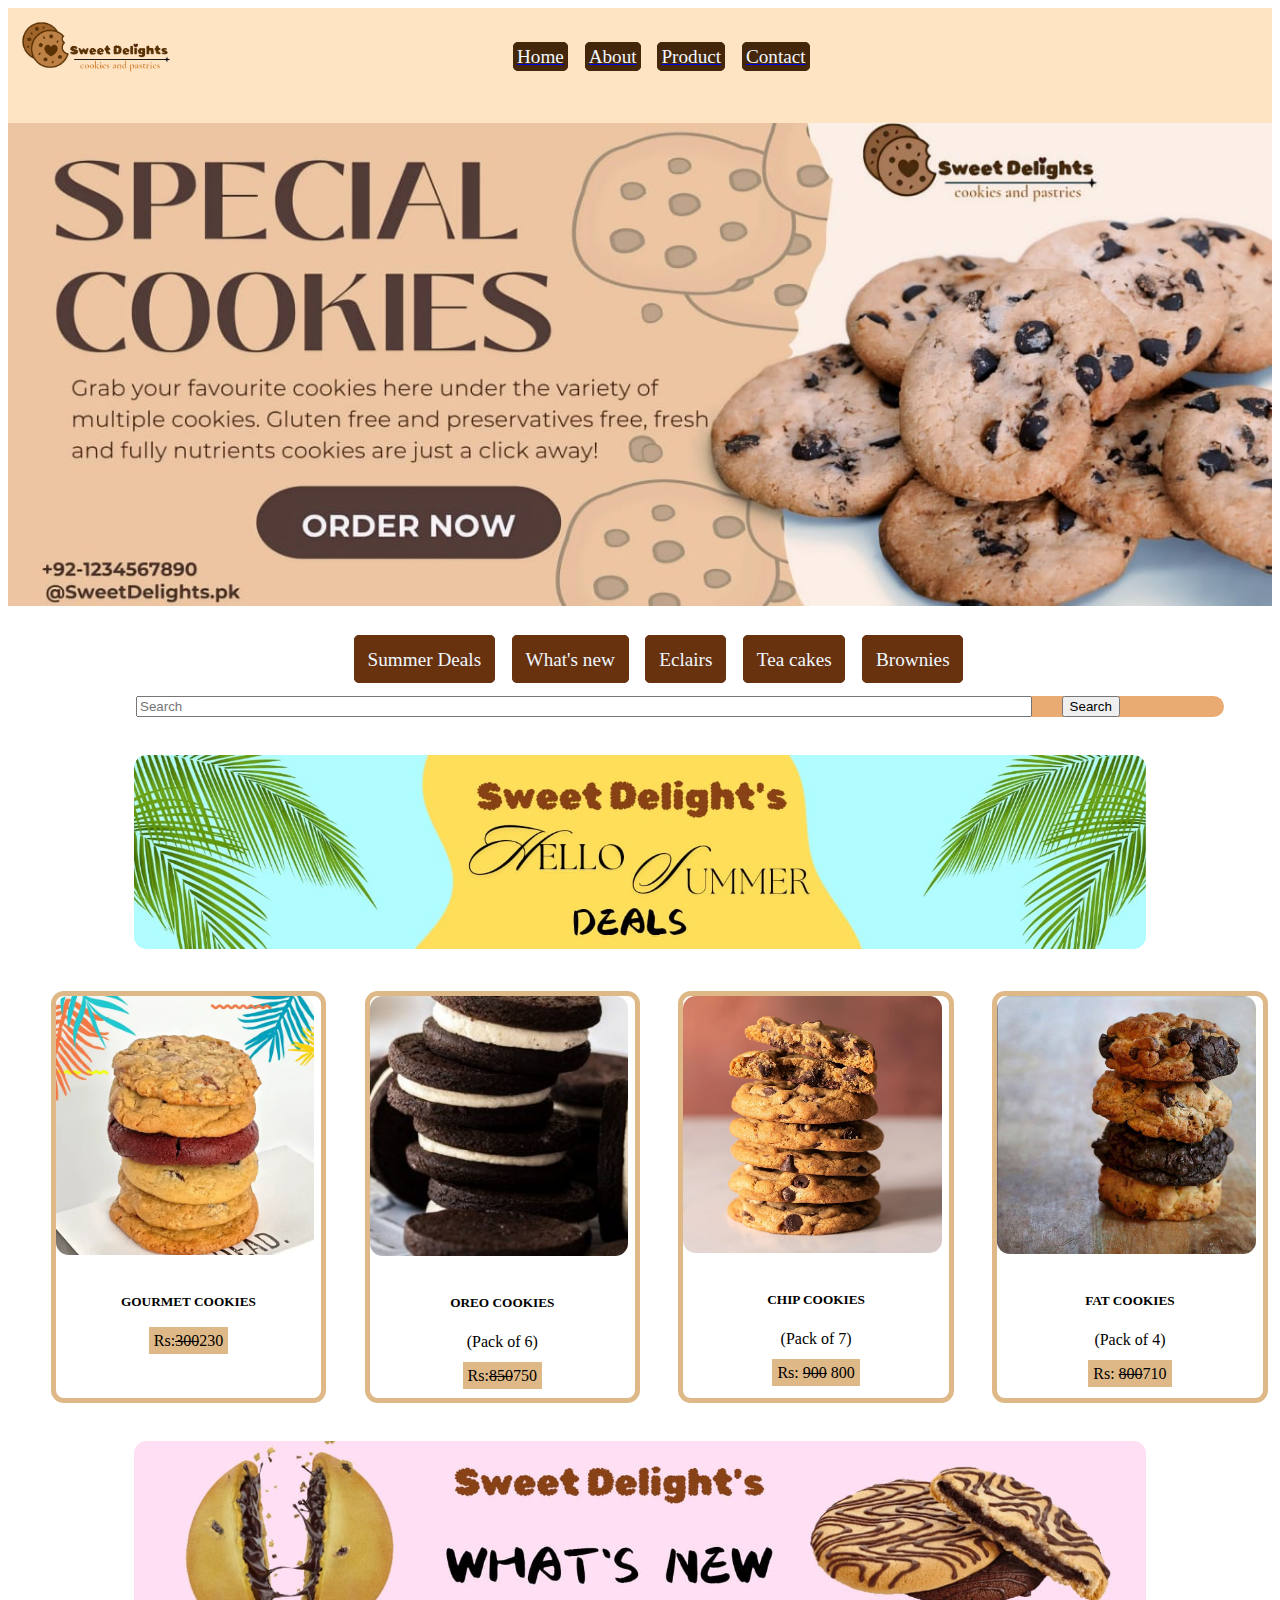
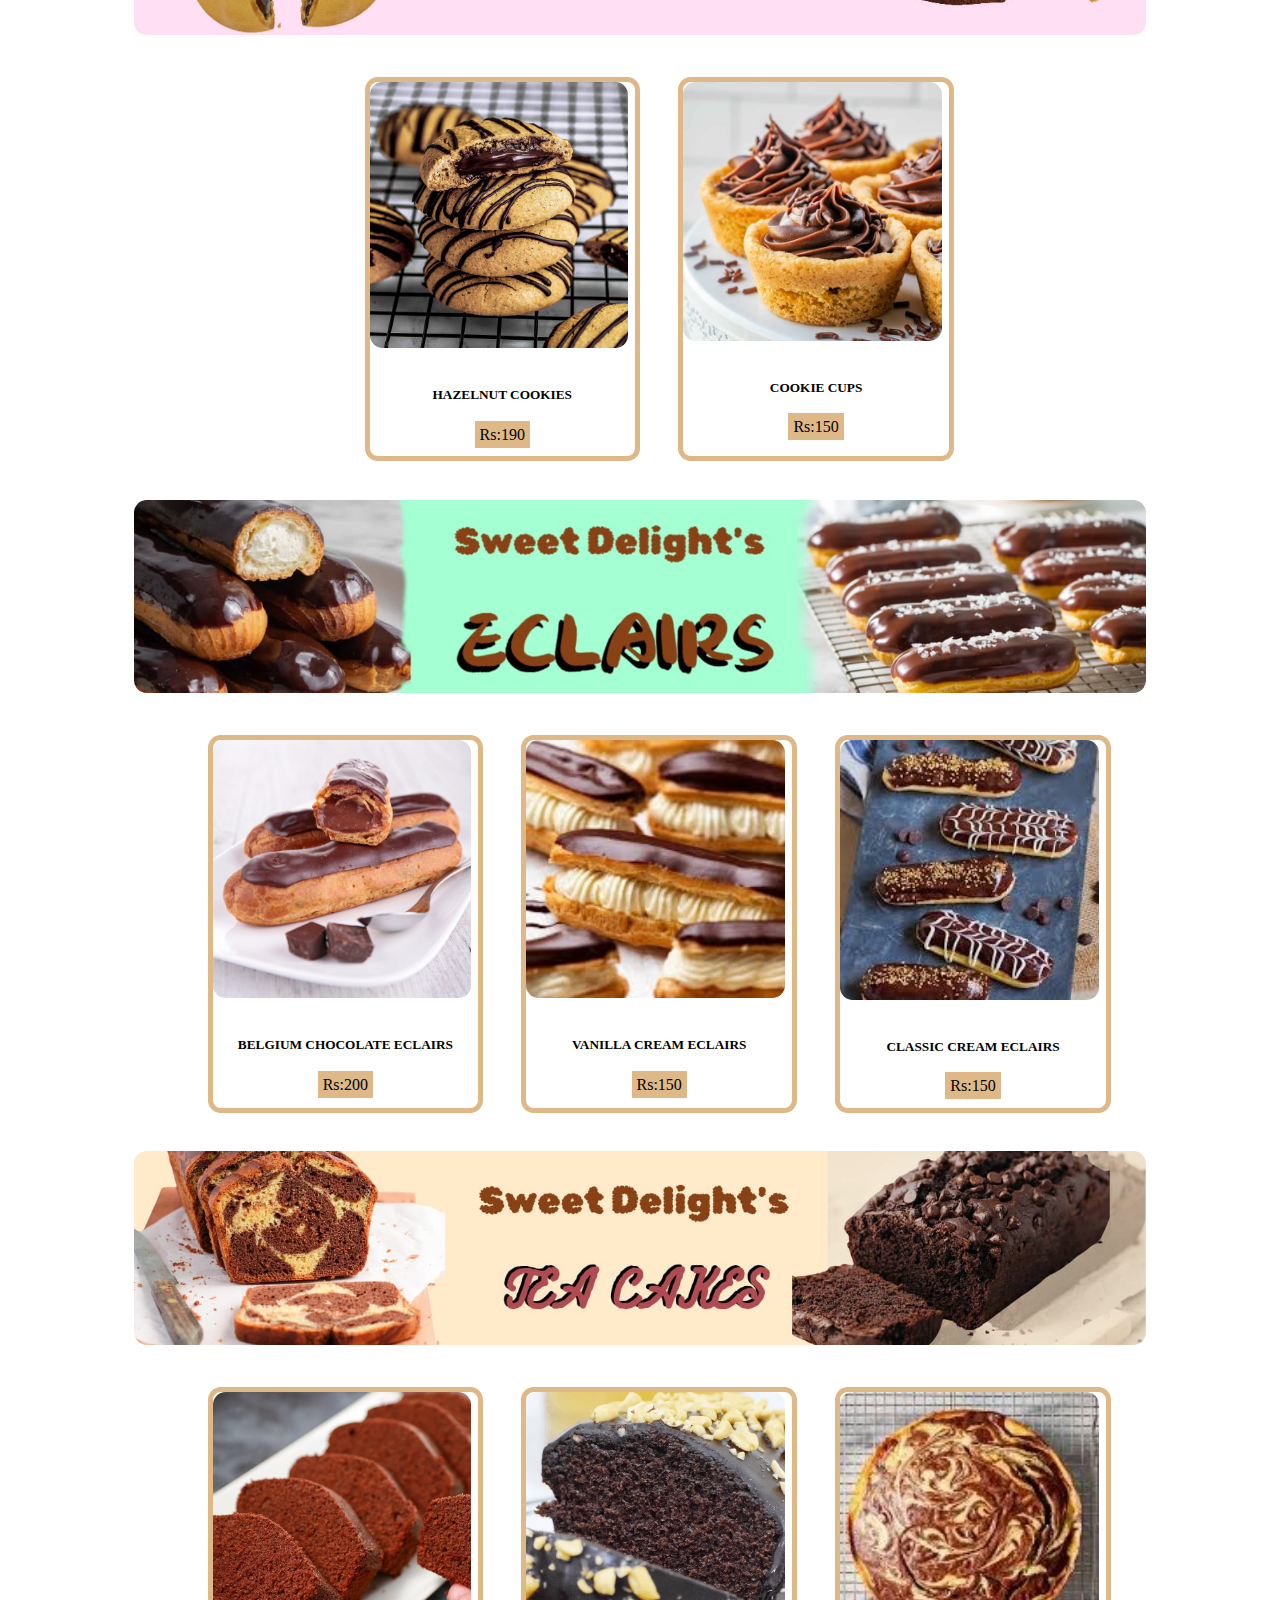
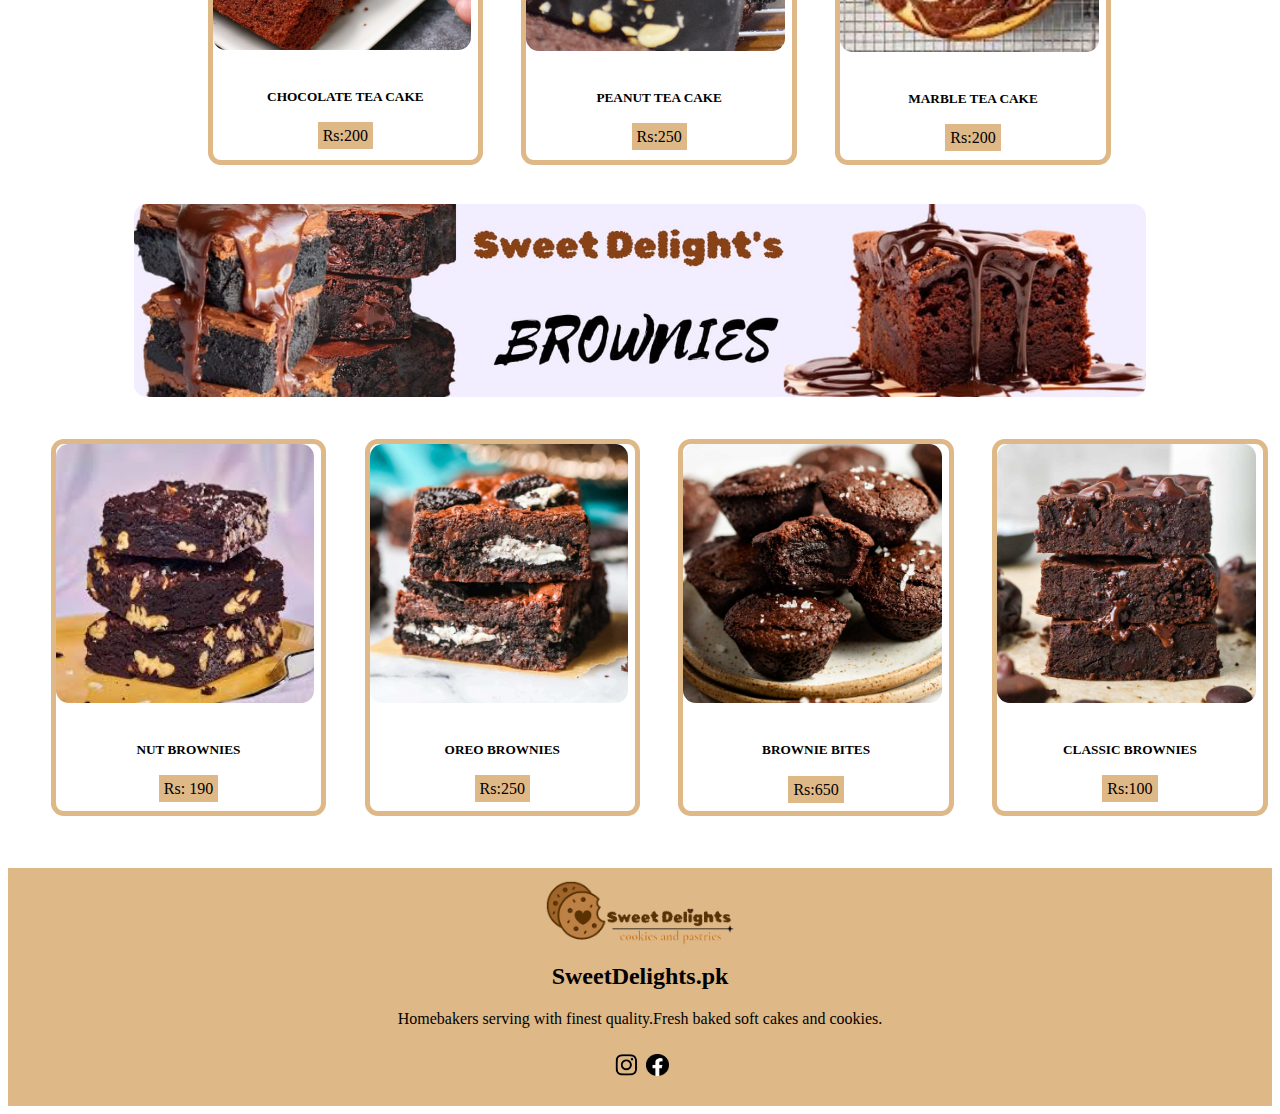
==== product.html @ c8fc4759 "project added" ====
<!DOCTYPE html>
<html lang="en">
<head>
    <meta charset="UTF-8">
    <meta name="viewport" content="width=device-width, initial-scale=1.0">
    <link href="https://cdn.jsdelivr.net/npm/bootstrap@5.0.2/dist/css/bootstrap.min.css" rel="stylesheet" 
    integrity="sha384-EVSTQN3/azprG1Anm3QDgpJLIm9Nao0Yz1ztcQTwFspd3yD65VohhpuuCOmLASjC" crossorigin="anonymous">
    <title>Product</title>
    <link rel="stylesheet" href="./style contact us.css">
</head>
<body>
    <div id="header">
        <div class="logo">
<img src="./Brown Black Simple Cookies and Pastries Logo_20240727_010928_0000.png" width="40%">

        </div>
        <div class="nav_bar">
            <ul>
            <a href="./home.html"><li>Home</li></a>
            <a href="./about.html"><li>About</li></a>
            <a href="./product.html"><li>Product</li></a>
            <a href="./contact us.html"><li>Contact </li></a>
            </ul>
        </div>
    </div>
    <div id="section">
<div class="banner">
    <img src="./product page banner.jpeg" width="100%">
</div>
<div class="sec_nav">
  <ul class="sec_ul">
   <center><li class="sec">Summer Deals</li>
    <li class="sec">What's new</li>
    <li class="sec">Eclairs</li>
    <li class="sec">Tea cakes</li>
    <li class="sec">Brownies</li>
    </center>
  </ul>
</div>
<nav class="navbar">
  <div class="container-fluid">
    <form class="d-flex">
      <input class="form-control " type="search" placeholder="Search" aria-label="Search">
      <button class="btn btn-outline-dark" type="submit">Search</button>
    </form>
  </div>
</nav>
<center>
  <div class="summer_deals">
<img src="./summer deals banner.jpeg" width="80%"></center></div>

<div class="sum_col">
<div class="box1_product">
  <img src="./ex.webp" width="70%">
  <center><h5>GOURMET COOKIES</h5>
  
<p class="s_price">Rs:<span>300</span>230</p></center>
</div>

<div class="box1_product">
  <img src="./oreo cookies.jpg" width="70%">
  <center><h5>OREO COOKIES</h5>
  <p>(Pack of 6) </p>
<p class="s_price">Rs:<span>850</span>750</p></center>
</div>

<div class="box1_product">
  <img src="./choclate chip cookies.jpg" width="70%">
  <center><h5>CHIP COOKIES</h5>
  <p>(Pack of 7) </p>
<p class="s_price">Rs: <span>900</span> 800</p></center>
</div>

<div class="box1_product">
  <img src="./big fat cookies.jpg" width="70%">
  <center><h5>FAT COOKIES</h5>
  <p>(Pack of 4) </p>
<p class="s_price">Rs: <span>800</span>710</p></center>
</div>
</div>
<div class="summer_deals">
 <center> <img src="./whats new.jpeg" width="80%"></center>
</div>

<div class="sum_col">
  <div class="box1_product">
    <img src="./hazelnut chocolate filled cookies.jpg" width="70%">
    <center><h5> HAZELNUT COOKIES</h5>
    
  <p class="s_price">Rs:190</p></center>
  </div>
  
  <div class="box1_product">
    <img src="./cookie cups.jpg" width="70%">
    <center><h5>COOKIE CUPS</h5>
    
  <p class="s_price">Rs:150</p></center>
  </div>
  
  
  </div>

  <div class="summer_deals">
    <center> <img src="./eclairs.jpeg" width="80%"></center>
   </div>

   <div class="sum_col1">
    <div class="box1_product">
      <img src="./belgium chocolate eclairs.jpg" width="70%">
      <center><h5> BELGIUM CHOCOLATE  ECLAIRS</h5>
      
    <p class="s_price">Rs:200</p></center>
    </div>
    
    <div class="box1_product">
      <img src="./cream eclairs.jpg" width="70%">
      <center><h5>VANILLA CREAM ECLAIRS</h5>
      
    <p class="s_price">Rs:150</p></center>
    </div>
    
    <div class="box1_product">
      <img src="./classic eclairs.jpg" width="70%">
      <center><h5>CLASSIC CREAM ECLAIRS</h5>
      
    <p class="s_price">Rs:150</p></center>
    </div>
    </div>


    <div class="summer_deals">
      <center> <img src="./tea cakes.jpeg" width="80%"></center>
     </div>
  
     <div class="sum_col1">
      <div class="box1_product">
        <img src="./chocolate tea cake.jpg" width="70%">
        <center><h5>CHOCOLATE TEA CAKE</h5>
    
      <p class="s_price">Rs:200</Rs:200></p></center>
      </div>
      
      <div class="box1_product">
        <img src="./peanut tea cake.jpg" width="70%">
        <center><h5> PEANUT TEA CAKE</h5>
        
      <p class="s_price">Rs:250</p></center>
      </div>
      
      <div class="box1_product">
        <img src="./marble tea cake.jpg" width="70%">
        <center><h5>MARBLE TEA CAKE</h5>
        
      <p class="s_price">Rs:200</p></center>
      </div>
      </div>

      <div class="summer_deals">
        <center> <img src="./brownies.jpeg" width="80%"></center>
       </div>
    
       <div class="sum_col">
        <div class="box1_product">
          <img src="./nut brownies.jfif" width="70%">
          <center><h5>NUT BROWNIES</h5>
      
        <p class="s_price">Rs: 190</p></center>
        </div>
        
        <div class="box1_product">
          <img src="./oreo brownies.jpg" width="70%">
          <center><h5>OREO BROWNIES</h5>
          
        <p class="s_price">Rs:250</p></center>
        </div>
        
        <div class="box1_product">
          <img src="./brownie bites.jpg" width="70%">
          <center><h5>BROWNIE BITES</h5>
          
        <p class="s_price">Rs:650</p></center>
        </div>

        <div class="box1_product">
          <img src="./classic brownies.jpg" width="70%">
          <center><h5>CLASSIC BROWNIES</h5>
          
        <p class="s_price">Rs:100</p></center>
        </div>
        </div>

      
        <div id="footer">
          <center> <img src="./Brown Black Simple Cookies and Pastries Logo_20240727_010928_0000.png" width="15%"> 
            <h2>SweetDelights.pk</h2>
            <p>Homebakers serving with finest quality.Fresh baked soft cakes and cookies. </p>
        
           <div class="footer_img">
             <a href="https://www.instagram.com/cupcakes.n.cookies/"><img src="./insta_black_logo-removebg-preview.png" width="50%"></a>
           <a href="https://www.facebook.com/cooksncups"> <img src="./fb logo png.png" width="36%"></a></center>
        
        </div>
        </div>
---- style contact us.css ----
#header{
    display: flex;
    height: 9vw;
    background-color:bisque
}
.logo{
    /* justify-content: start; */
    width:30%;
    margin-left: 1vw;
    margin-top: 1vw;
    margin-bottom: 1vw;
    
}
.nav_bar{
width: 70%;
}
ul{

 margin-left:5vw ;
margin-right: 2vw; 
margin-top: 3vw;
margin-bottom: 1vw; 


}
li{
    display: inline;
    /* list-style: none; */
    margin-left: 1vw;
    font-size: 1.5vw;
text-decoration: none;
color: black;
background-color: rgb(68, 38, 11);
color: aliceblue;
padding: 3px;
border: 1px  rgb(68, 38, 11) solid;
border-radius: 5px;
}
li:active{
background-color: aliceblue;
color:  rgb(68, 38, 11);
}
.section_heading{
    background-image: url(./contact\ us\ banner.jpeg);
    width:screen-width;
    height: 20vw;
    font-family: cursive;
    padding-top: 17vw;
    /* border-radius: 1vw; */
    font-size: larger;
}
.box1{
    border: 0.5vw rgb(94, 57, 14) solid;
    border-radius: 0.5vw;
    color: white ;
    background-color:  rgb(94, 57, 14);
    height: 20vw;
    width: 30vw;
    margin-left: 35vw;
    margin-top: 3vw;
    box-shadow: 0.5vw 0.5vw 1vw rgb(56, 53, 48);    
    }
    h4{
        margin-top: 3vw;
        font-family: system-ui, -apple-system, 
        BlinkMacSystemFont, 'Segoe UI', Roboto, Oxygen, Ubuntu, Cantarell, 'Open Sans', 'Helvetica Neue', sans-serif;
        font-size: 2vw;
        margin-bottom: -1vw;

    }
.box_img{
    margin-top: 2vw;
    width:100%;
    
}
.box_img:hover{
    filter: drop-shadow( 7px 7px 15px rgb(241, 158, 90));
}



.box2{
    border: 0.5vw rgb(102, 56, 4) solid;
    border-radius: 0.5vw;
    color: white ;
    background-color:  rgba(102, 56, 4);
    height: 20vw;
    width: 30vw;
    margin-left: 35vw;
    margin-top: 3vw;
    box-shadow: 0.5vw 0.5vw 1vw  rgba(77, 44, 6, 0.829);    
    }
    .box3{
        border: 0.5vw rgb(133, 87, 48) solid;
        border-radius: 0.5vw;
        color: white ;
        background-color:  rgb(133, 87, 34);
        height: 20vw;
        width: 30vw;
        margin-left: 35vw;
        margin-top: 3vw;
        box-shadow: 0.5vw 0.5vw 1vw rgb(56, 53, 48);    
        }
/* .box2{
    border: 0.5px rgb(122, 72, 15) solid;
    border-radius: 0.5vw;
    color: white ;
    background-color:  rgb(122, 72, 15);
    height: 20vw;
    width: 30vw;
    margin-left:35vw;
    margin-top: 3vw;
    box-shadow: 0.5vw 0.5vw 1vw rgb(56, 53, 48);
}

.box3{
    border: 0.5vw  rgba(117, 74, 24, 0.911) solid;
    border-radius: 0.5vw;
    color: white ;
    background-color:  rgba(117, 74, 24, 0.911);
    height: 20vw;
    width: 30vw;
    margin-left: 35vw;
    margin-top: 3vw;
    box-shadow: 0.5vw 0.5vw 1vw rgb(56, 53, 48);
} */
.img{
    height: 17vw;
    width: screen-width;
    margin-top: 2vw;
    border-radius: 1vw;
    border: 0.12vw solid rgb(121, 70, 23);
    background-image: url(./contact\ banner.jpeg);
padding-top: 3vw;
padding-bottom: 2vw;
font-family:cursive;
color: aliceblue;
}


.form{

    
    padding-top: 4vw;
    label{ 
        margin-top: 3vw;
    }
    input{
        margin-top: 3vw;
        border-radius: 1vw;
        height: 2vw;
    }
    textarea{
        margin-top:3vw;
        border-radius: 1vw;
        height: 3vw;
        border: 0.12vw black solid;
    }
    span{
        margin-left: 1vw;
    }
    button{
        border-radius: 2vw;
        padding-top:-4vw;
    }
}

.box_main{
    border: 0.15 gray solid;
border-radius: 2vw;
    width: 50vw;
    height: 35vw;
background-color: rgb(231, 225, 225);
margin-top: 6vw;
box-shadow: 1vw 1vw 2vw gray;
margin-bottom: 4vw;


}
#footer{
    background-color: burlywood;
 margin-top: 4vw;
     padding-top: 1vw;
    padding-bottom: 1vw;
    h2{
        margin-top: 1vw;
    }
   }
   /* .f_para{
    background-color: burlywood;
    margin-top: 3vw;
   } */
   .footer_img{
    width: 5%;
    margin-bottom: 1vw;
    margin-top: 2vw;
   }

@media all and (max-width: 600px) and ( min-width:300px) {
    .logo{
        width: 50vw;
    }
    ul{
        margin-left: -20vw;
        display: inline;
        margin-top: -100vw;

    }
li{
    margin-top:-10vw;
    font-size: 2vw;
}

    .nav_bar{
        margin-top: 1vw;
        /* margin-right: 19vw; */
        height: 7vw;
    
        justify-content: center;
    }
    .section_heading{
        font-size: 3vw;
        padding-bottom: 6vw;
    }
    .box_img{
        width:30vw;
    }
    h4{
        font-size: 3vw;
    }
.para{
    font-size: 2vw;
}
.img{
    margin-top: 3vw;
    font-size: 3vw;
    height: 30vw;
}
.box_main{
    width: 70vw;
    height: auto;
}
input{
    border-radius: 10px;
    width: 29vw;
    
}
textarea{
    width: 29vw;
 border-radius: 10px;   
}
h2{
    font-size: 5vw;
}
.footer_img{
    width: 17%;
}
.f_para{
    font-size: 3vw;
}
}


/* product page  */

.sec_nav{
    display: inline;
    
ul{
    margin-left: -5px;
    margin-left: 10px;
    
}

li{
    border: 1px rgb(104, 50, 15) solid;
    border-radius: 5px;
    background-color:  rgb(104, 50, 15);
    color: aliceblue;
    padding: 1vw 1vw 1vw 1vw;
}
li:hover{
background-color: rgb(71, 36, 12);
color: aliceblue;

}

}

.navbar{
    background-color: rgb(233, 171, 113);
    width: 85vw;
    margin-left: 10vw;
margin-top: 2vw;
border-radius: 2vw;}

.form-control{
    width: 70vw;
    margin-right: 2vw;
}

.summer_deals{
    margin-top: 3vw;
    /* box-shadow: 2vw 2vw 2vw black; */
    img{
        border-radius: 1vw;
    }
    
}

.sum_col{
    display: flex;
    justify-content: center;
}
.box1_product{
    border: 5px solid burlywood;
    border-radius: 1vw;
    width:21%;
    margin-left: 3vw;
    margin-top: 3vw;
    padding-bottom: 1vw;
    img{
        width: 20.2vw;
        border-radius: 1vw;
        margin-bottom: 1vw;
    }
}
.box1_product:hover{
    box-shadow: 1vw 2vw 2vw gray;
    border: 5px solid burlywood;
    /* margin-bottom:  10vw; */
}

.s_price{
    background-color: burlywood;
    width: 30%;
    display: inline;
    padding: 5px ;
    
    span{
        text-decoration: line-through;
    }   
}

.sum_col1{
    display: flex;
    /* margin-left: 4vw; */
    justify-content: center;
}


@media all and (max-width: 600px) and ( min-width:300px) {

    .logo{
        width: 52vw;
    }
    ul{
        margin-left: -20vw;
        display: inline;
        margin-top: -100vw;

    }
li{
    margin-top:-10vw;
    font-size: 2vw;
}

    .nav_bar{
        margin-top: 1vw;
        /* margin-right: 19vw; */
        height: 7vw;
    
        justify-content: center;
    }
.banner{
    width: screen-width;
    /* margin-top: 2vw; */
    /* margin-bottom: -2vw; */
}
    
.sec_nav{
    margin-top: -13vw;
    justify-content: center;
}
.sec_ul{
    margin-right: 10vw;
    /* margin-left: -100vw; */
    margin-top: -12vw;
}
.navbar{
    width: 80vw;
    margin-top: -2vw;

}
.form-control{
    width:50vw ;
}
.box1_product{
    img{
        width: 19vw;
        margin-bottom: 1px;
    }
    h5{
        font-size: 2.5vw;

    }
    p{
        margin-top: -2vw;
               font-size: 9PX;
    }
    padding-bottom: -2vw;
 height: 42vw;
 /* width: 20vw; */
}

.s_price{
    p{
        margin-bottom: -2vw;
        /* margin-top: -30vw; */
        /* padding-top: -20vw; */
    }
    margin-top: -4vw;

}
}
.about_main{
    display: flex;
    margin-top: 3vw;
}

.about{
    width: 100%;
    margin-left: 5vw;
    margin-top: 5vw;
    margin-right: 1vw;
}
.about_img{
    width: 50%;
    margin-left: 2vw;
    margin-top: 4vw;
}


@media all and (max-width: 600px) and ( min-width:300px) {
    .about{
        /* font-weight: 200; */
        font-size: 6px;

        h3{
            font-size: 4vw;
        }
    }

    .about_img{
        margin-top: 10vw;
    }
}

.home_pics{
    display:flex;
    margin: 2vw 2vw 0vw 8vw;
padding: 2vw 2vw 2vw 2vw;
}

.home_img{
    margin: 2vw 2vw 0vw 11vw;
}

.home_img:hover{
    filter: drop-shadow( 1px 1px 20px rgba(224, 109, 2, 0.315) );
    
}
.ing_banner{
    h4{
        margin-bottom: 1vw;
    }
    p{
        margin: 1vw;
    }
}
.h_banner{
    display: flex;
}

.reviews{
    display: flex;
}

.h_box1{
    border: 2px solid saddlebrown;
    width: 30%;
    margin-left: 2vw;
    margin-top: 1vw;
    background-color: saddlebrown;
    color: aliceblue;
    padding: 1px;
    box-shadow: 10px 10px 0px black;
    margin-bottom: 3vw;

    h4{
        margin-bottom: 1vw;
    }
}
.h_heading{
    margin-top: 2vw;
}

@media all  and ( max-width: 600px) and ( min-width:300px){
    .carousel-item active{
        width: screen-width;
    }
.home_img{
    width:1%;
    margin-left: 20vw;
    img{
        width: 10vw;
    }
    p{
        font-size: 3vw;
    }
}
.home_pics{
    margin-left: -5vw; 
    margin-left: 1vw;
}

.ing_banner{
    p{
        font-size: 2.5vw;
    }
    h4{
        font-size: 4vw;
    }
}


.h_heading{
    margin-top: 3vw;
}

.h_box1{
    margin-left: 2vw;
    p{
        font-size: 2vw;
    }
}
}
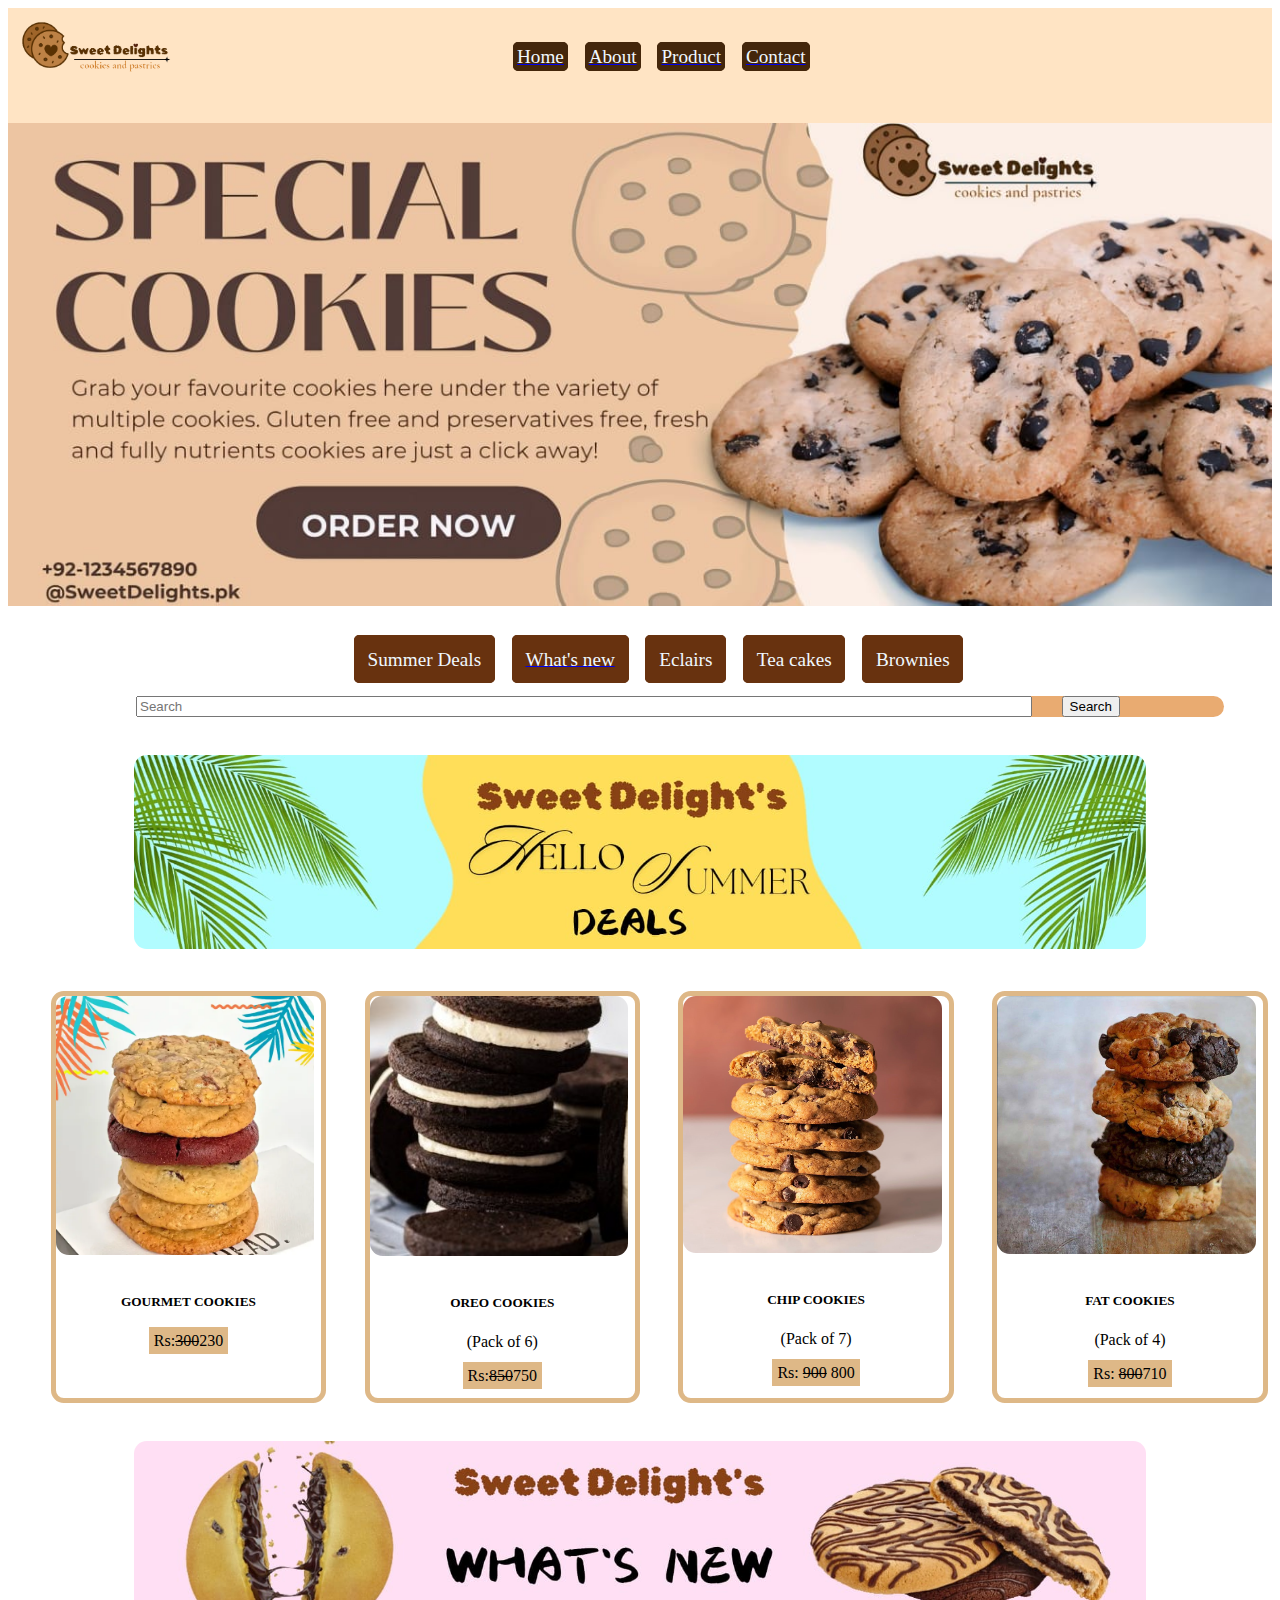
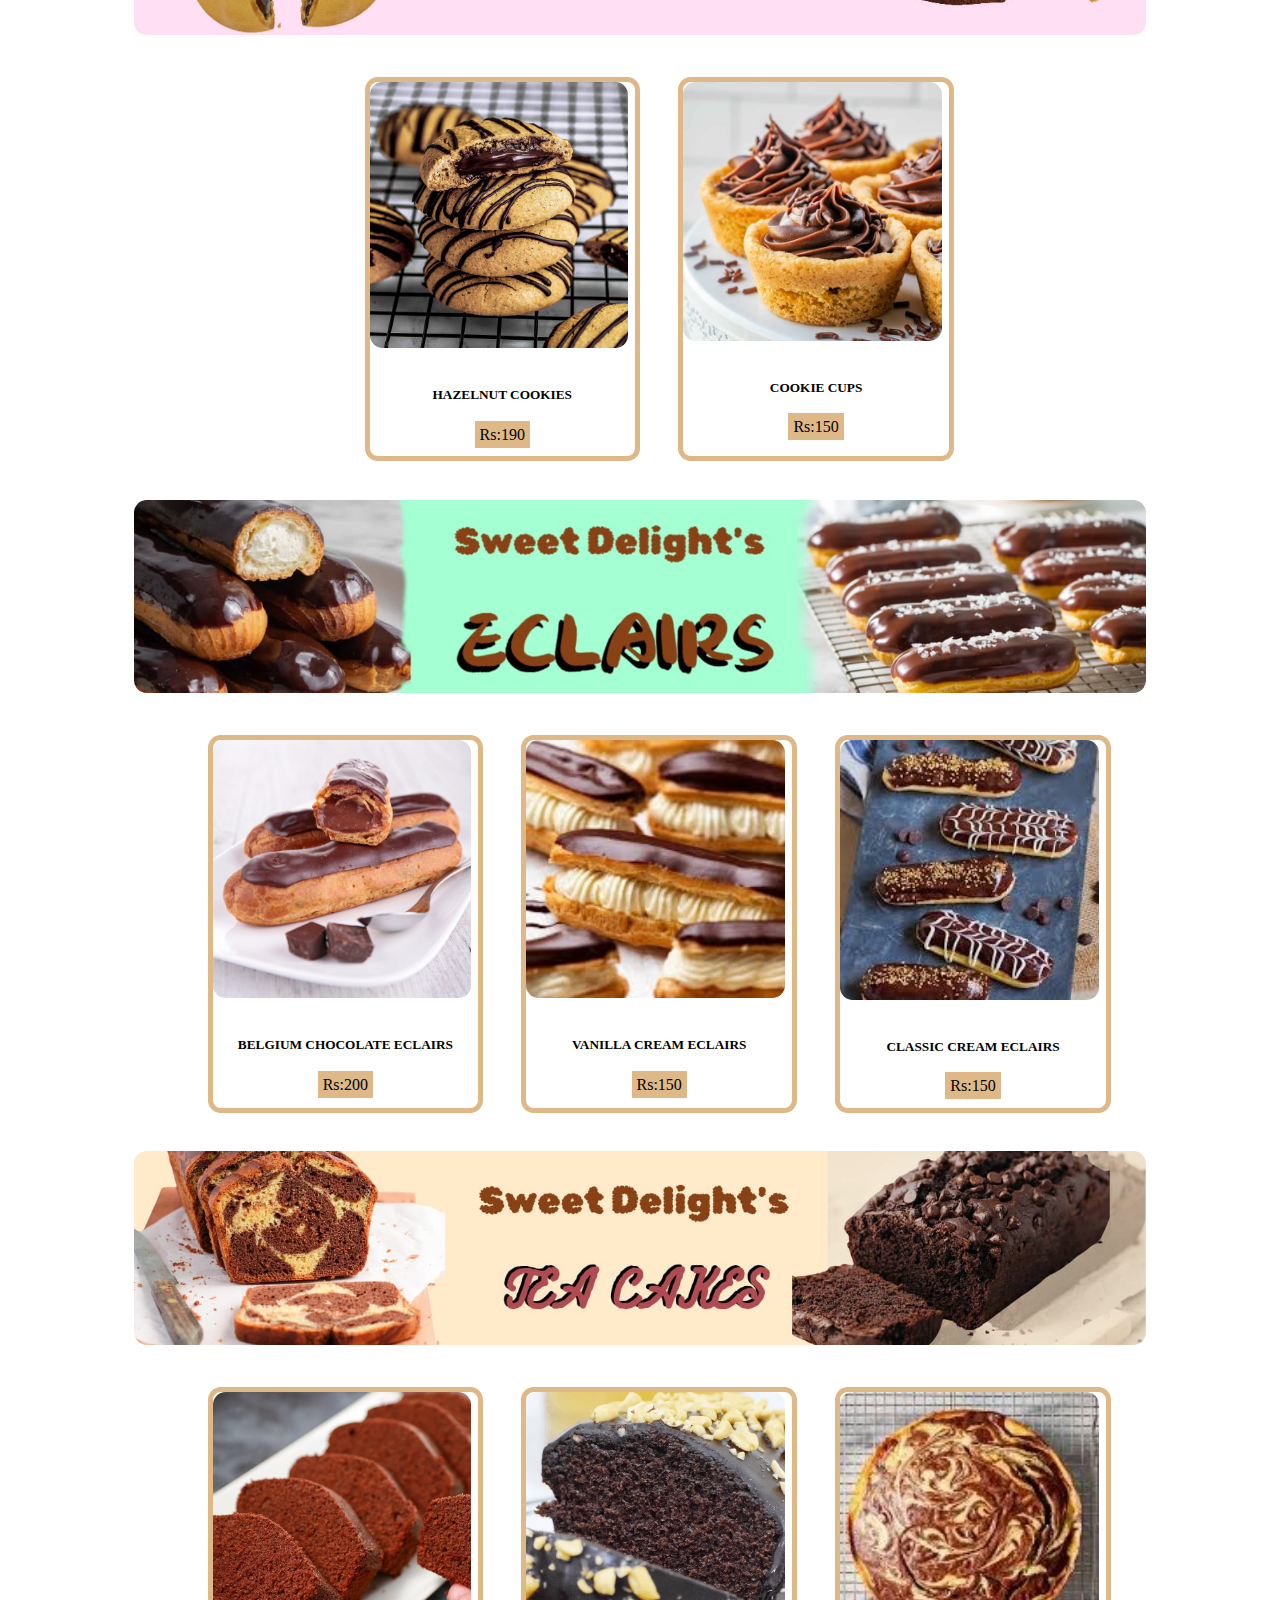
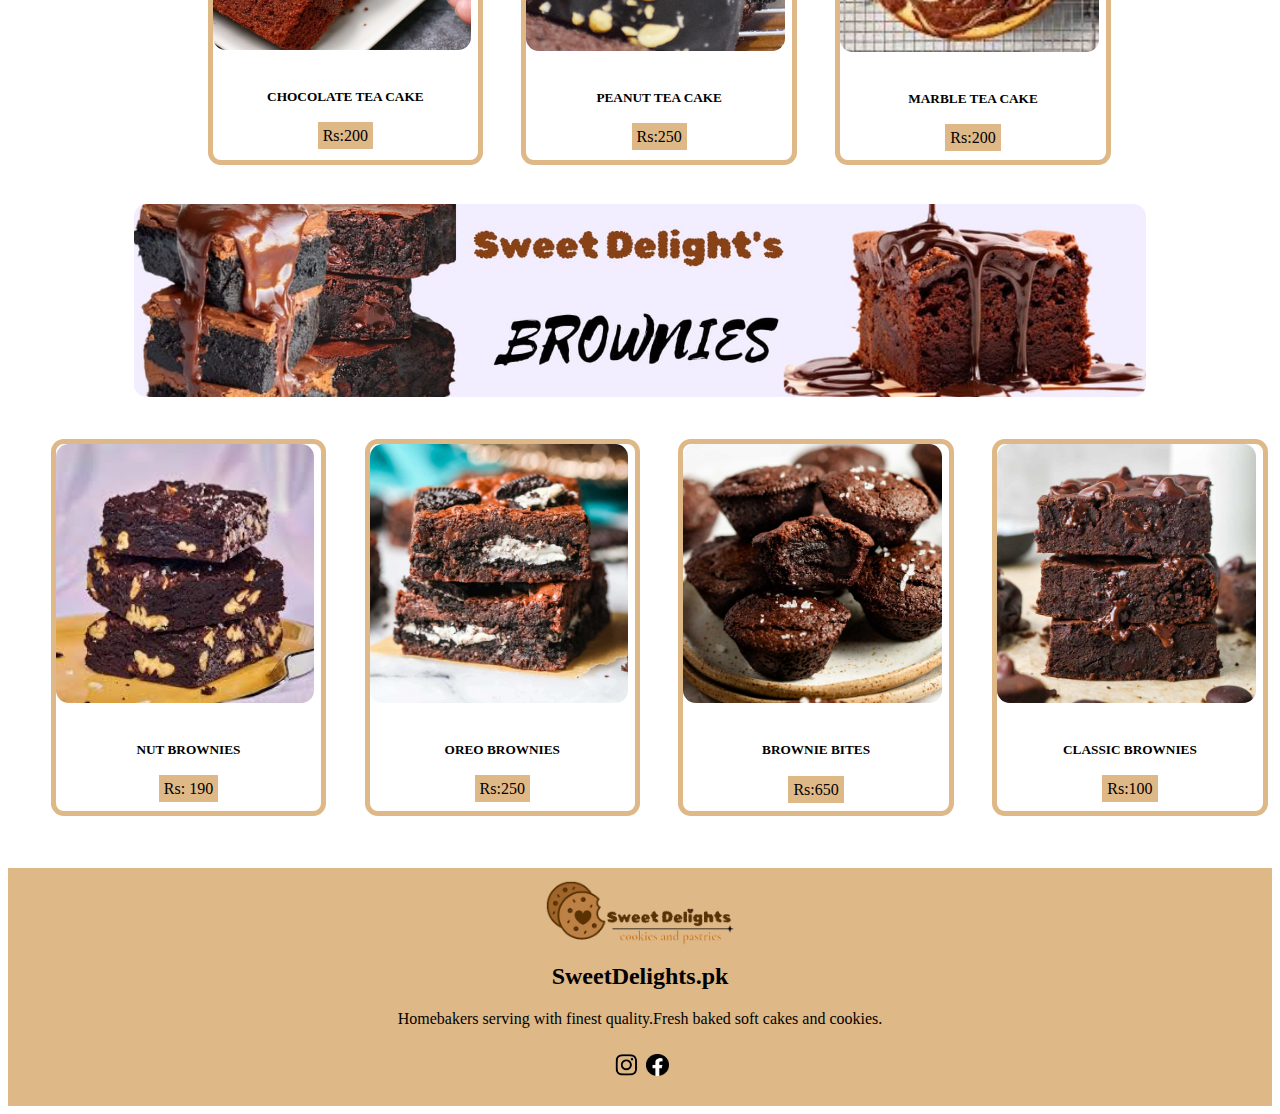
==== commit 0b2110a0: "Update product.html" ====
--- a/product.html
+++ b/product.html
@@ -30,7 +30,7 @@
 <div class="sec_nav">
   <ul class="sec_ul">
    <center><li class="sec">Summer Deals</li>
-    <li class="sec">What's new</li>
+  <a href=#new>  <li class="sec">What's new</li></a>
     <li class="sec">Eclairs</li>
     <li class="sec">Tea cakes</li>
     <li class="sec">Brownies</li>
@@ -78,7 +78,7 @@
 <p class="s_price">Rs: <span>800</span>710</p></center>
 </div>
 </div>
-<div class="summer_deals">
+<div class="summer_deals" id="new">
  <center> <img src="./whats new.jpeg" width="80%"></center>
 </div>
 
@@ -200,4 +200,4 @@
            <a href="https://www.facebook.com/cooksncups"> <img src="./fb logo png.png" width="36%"></a></center>
         
         </div>
-        </div>+        </div>
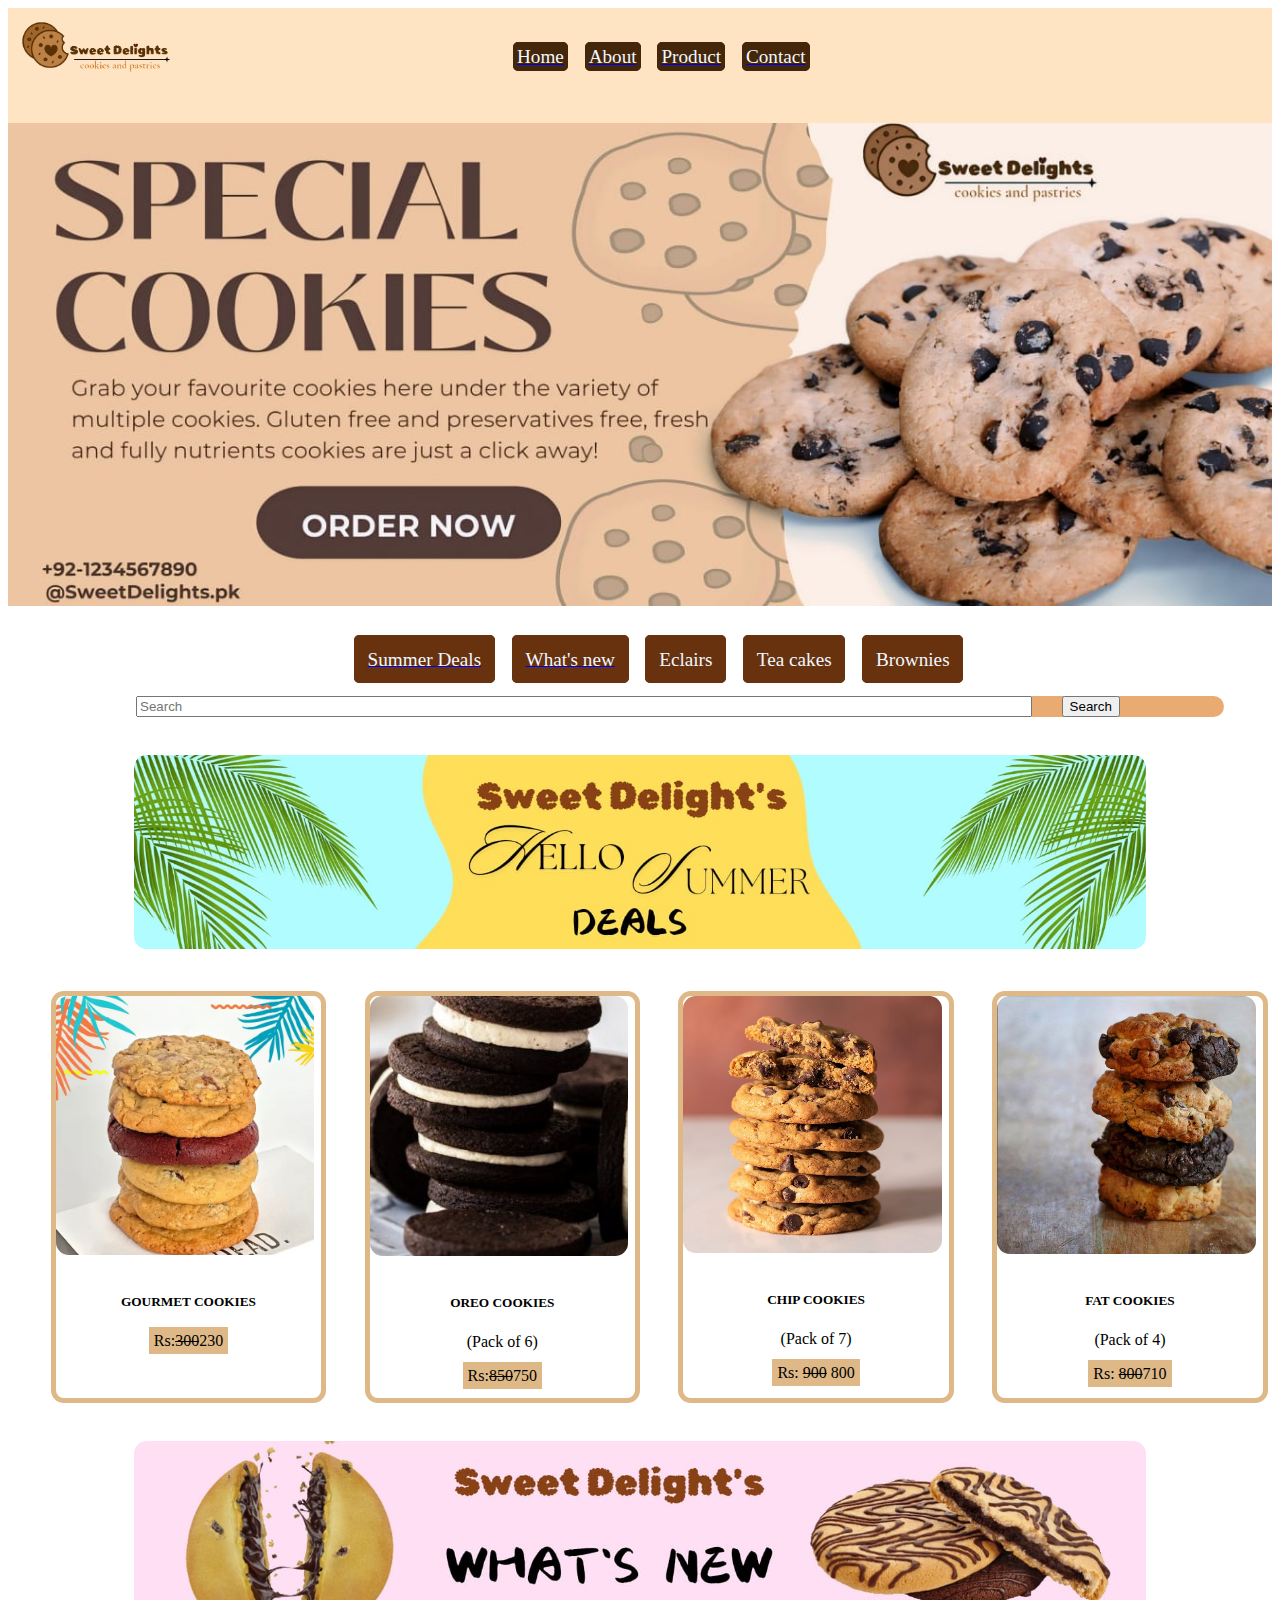
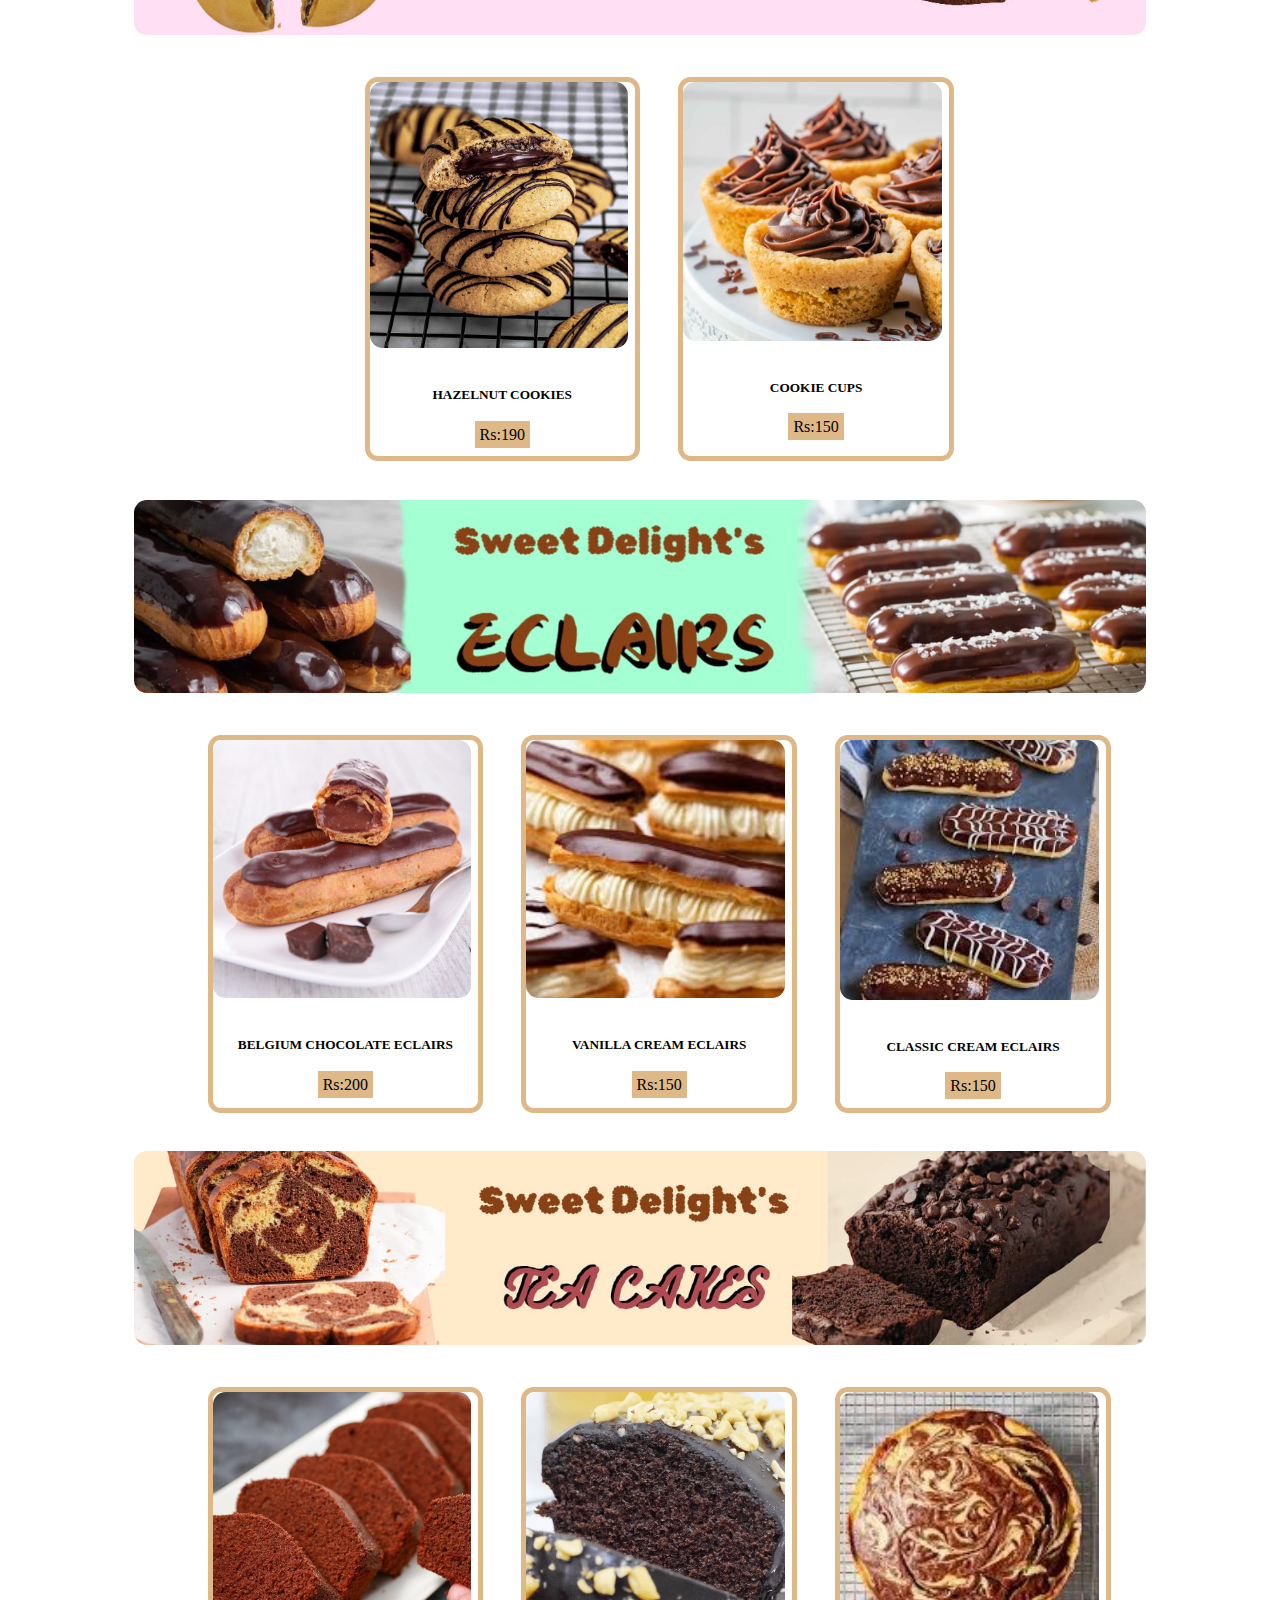
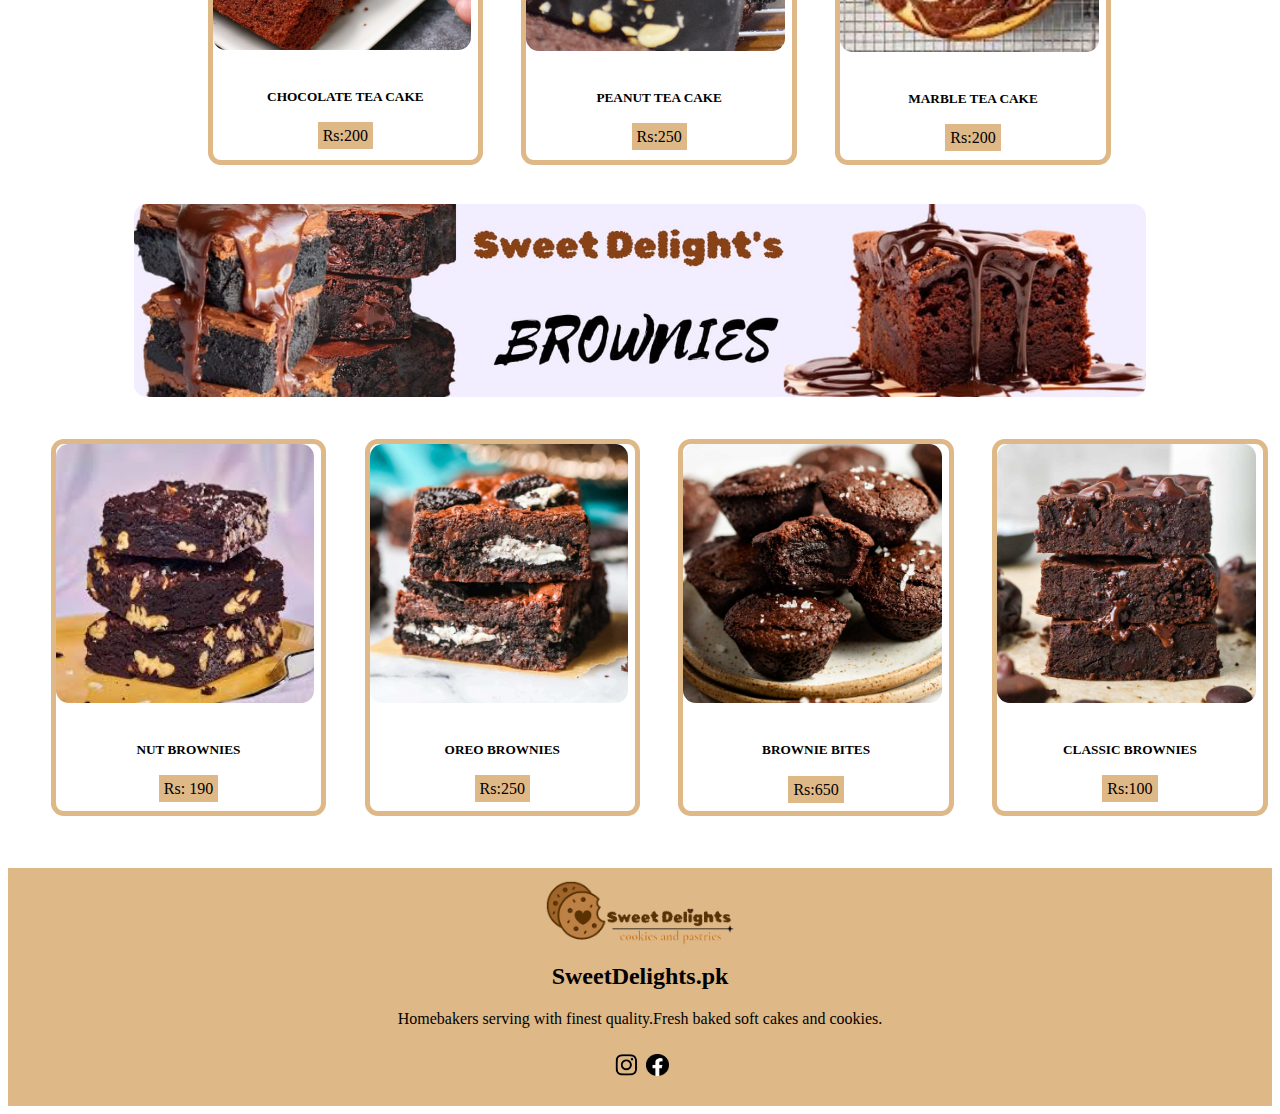
==== commit 8b1ab4a1: "Update product.html" ====
--- a/product.html
+++ b/product.html
@@ -29,7 +29,7 @@
 </div>
 <div class="sec_nav">
   <ul class="sec_ul">
-   <center><li class="sec">Summer Deals</li>
+   <center> <a href=#deals> <li class="sec">Summer Deals</li></a>
   <a href=#new>  <li class="sec">What's new</li></a>
     <li class="sec">Eclairs</li>
     <li class="sec">Tea cakes</li>
@@ -46,7 +46,7 @@
   </div>
 </nav>
 <center>
-  <div class="summer_deals">
+  <div class="summer_deals" id="deals" >
 <img src="./summer deals banner.jpeg" width="80%"></center></div>
 
 <div class="sum_col">
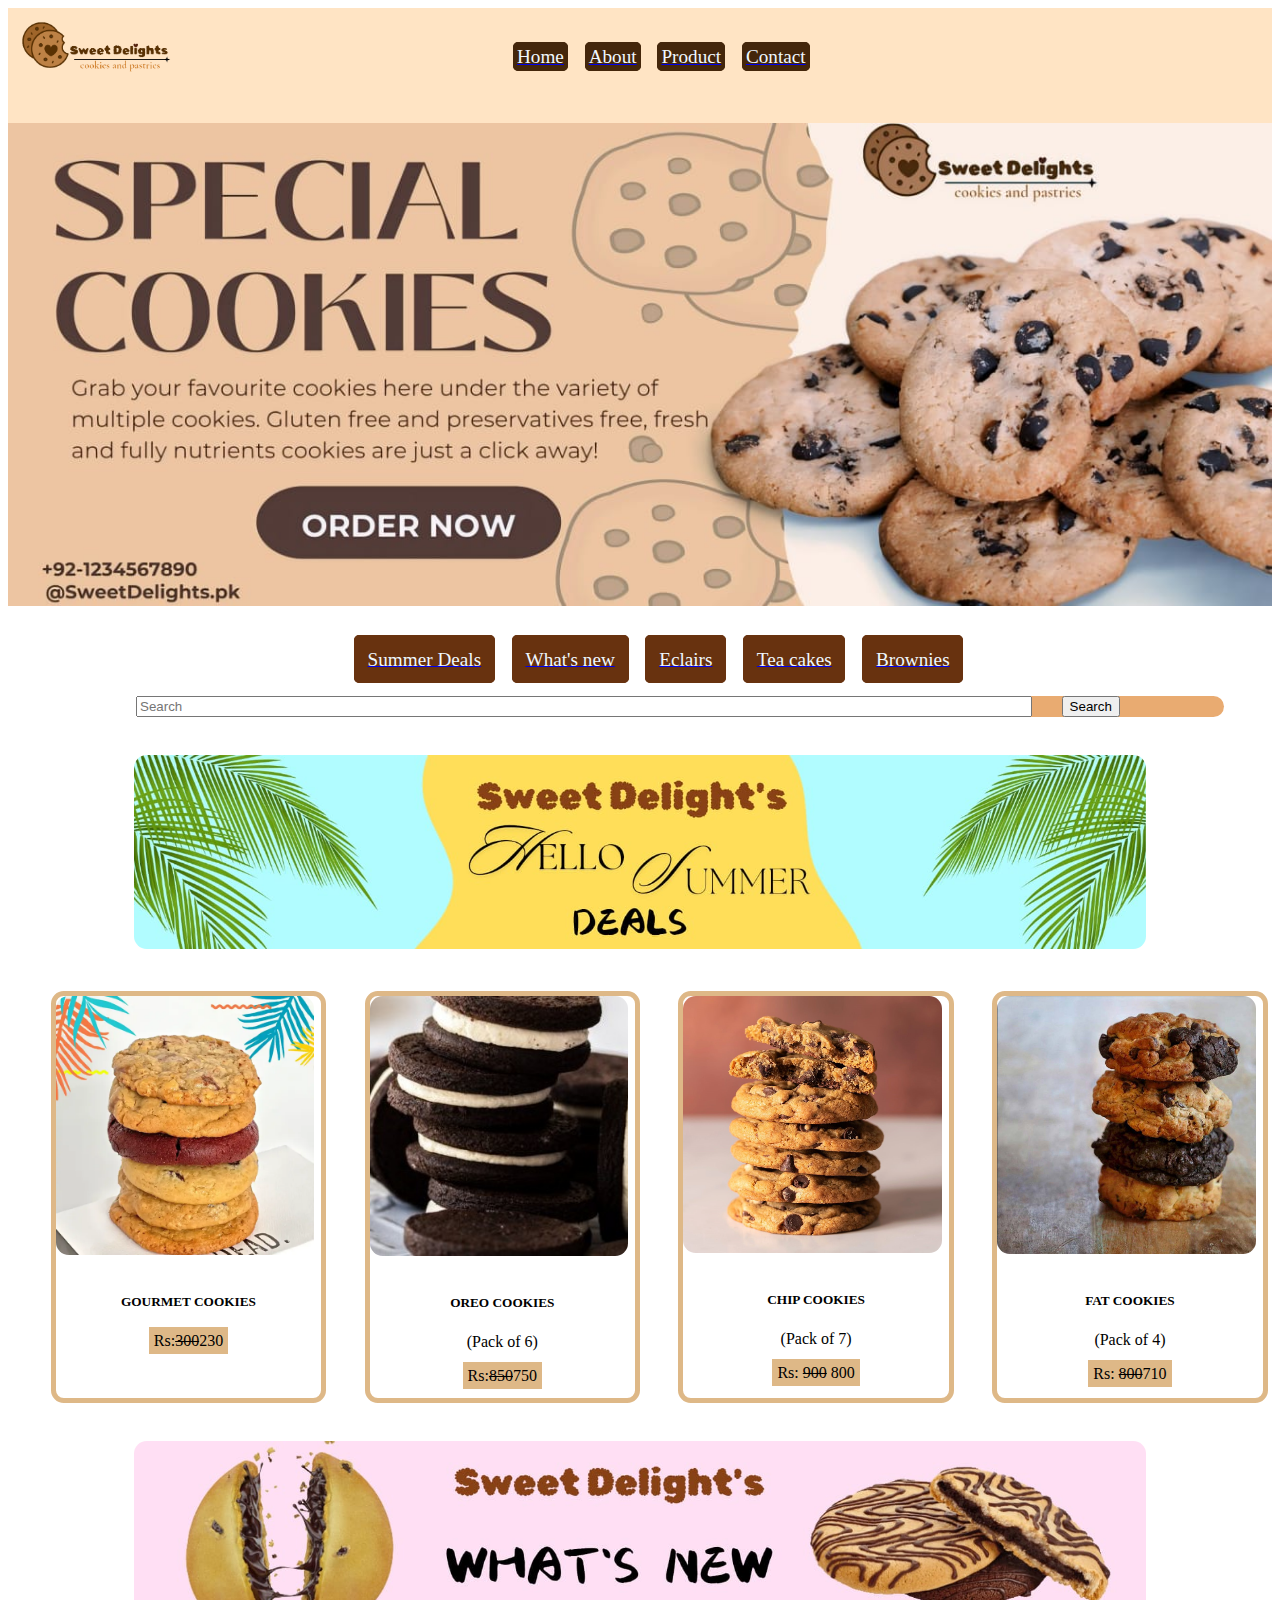
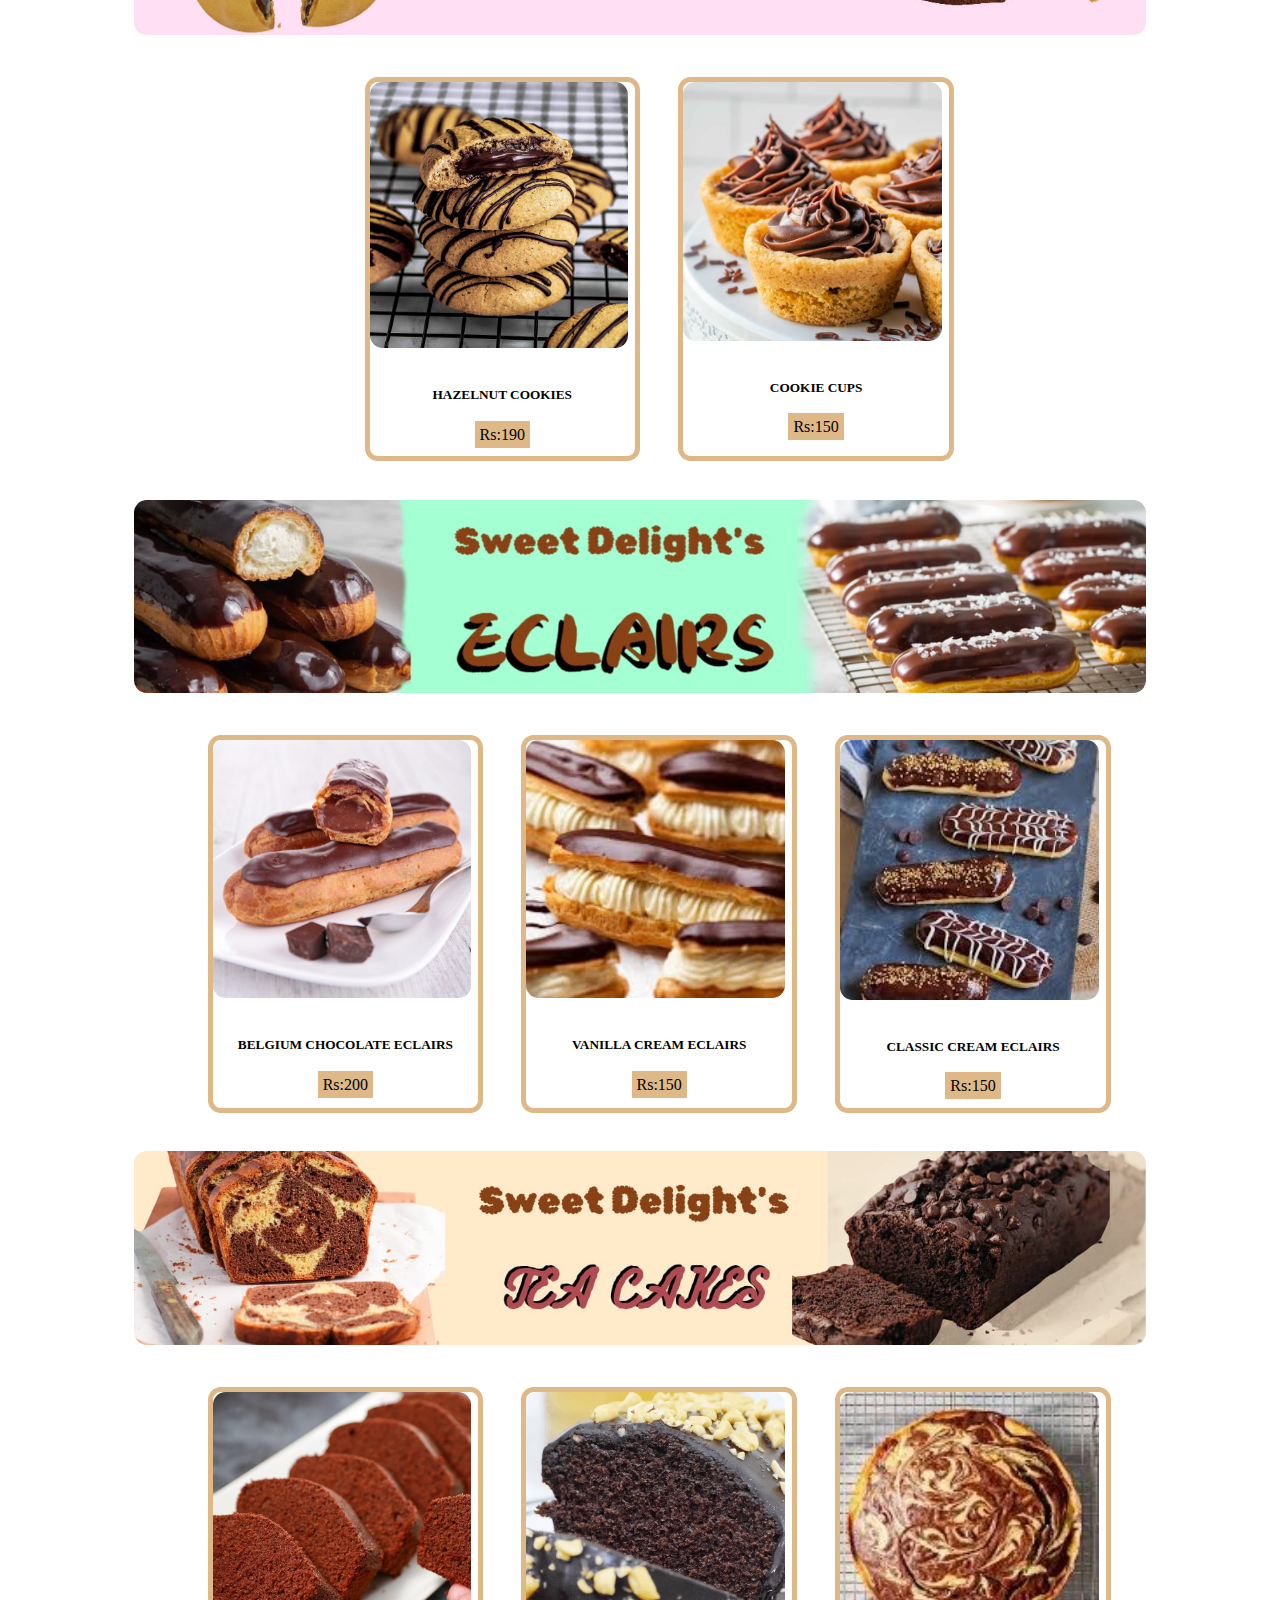
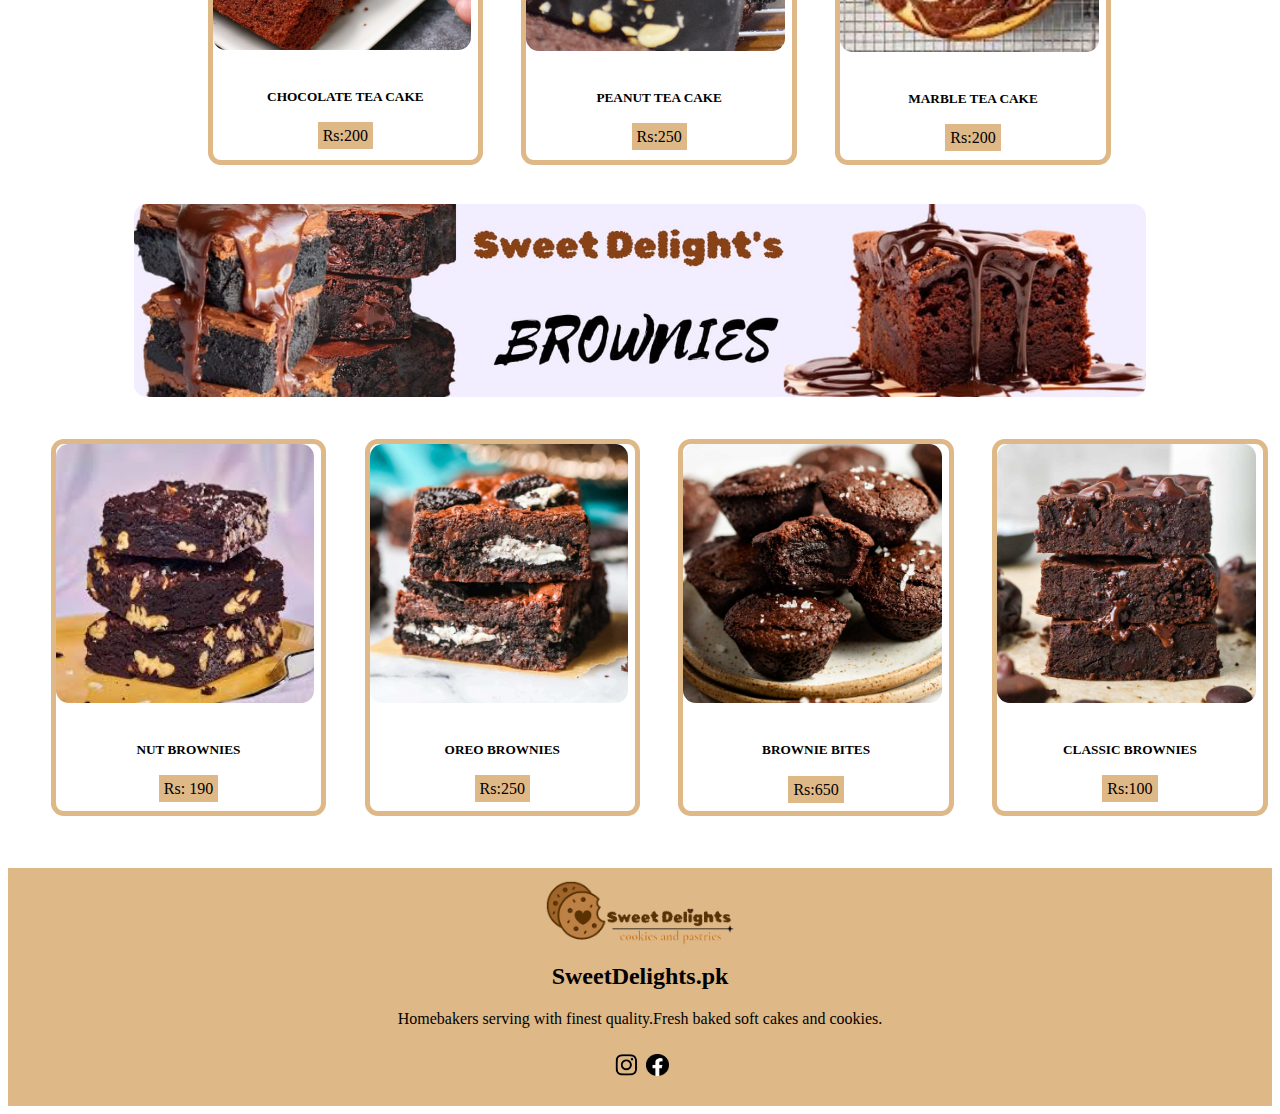
==== commit ae509c9a: "Update product.html" ====
--- a/product.html
+++ b/product.html
@@ -31,9 +31,9 @@
   <ul class="sec_ul">
    <center> <a href=#deals> <li class="sec">Summer Deals</li></a>
   <a href=#new>  <li class="sec">What's new</li></a>
-    <li class="sec">Eclairs</li>
-    <li class="sec">Tea cakes</li>
-    <li class="sec">Brownies</li>
+    <a href=#eclairs> <li class="sec">Eclairs</li></a>
+    <a href=#tea> <li class="sec">Tea cakes</li></a>
+ <a href=#brownies>  <li class="sec">Brownies</li></a>
     </center>
   </ul>
 </div>
@@ -100,7 +100,7 @@
   
   </div>
 
-  <div class="summer_deals">
+  <div class="summer_deals" id="eclairs">
     <center> <img src="./eclairs.jpeg" width="80%"></center>
    </div>
 
@@ -128,7 +128,7 @@
     </div>
 
 
-    <div class="summer_deals">
+    <div class="summer_deals" id="tea">
       <center> <img src="./tea cakes.jpeg" width="80%"></center>
      </div>
   
@@ -155,7 +155,7 @@
       </div>
       </div>
 
-      <div class="summer_deals">
+      <div class="summer_deals" id="brownies">
         <center> <img src="./brownies.jpeg" width="80%"></center>
        </div>
     
